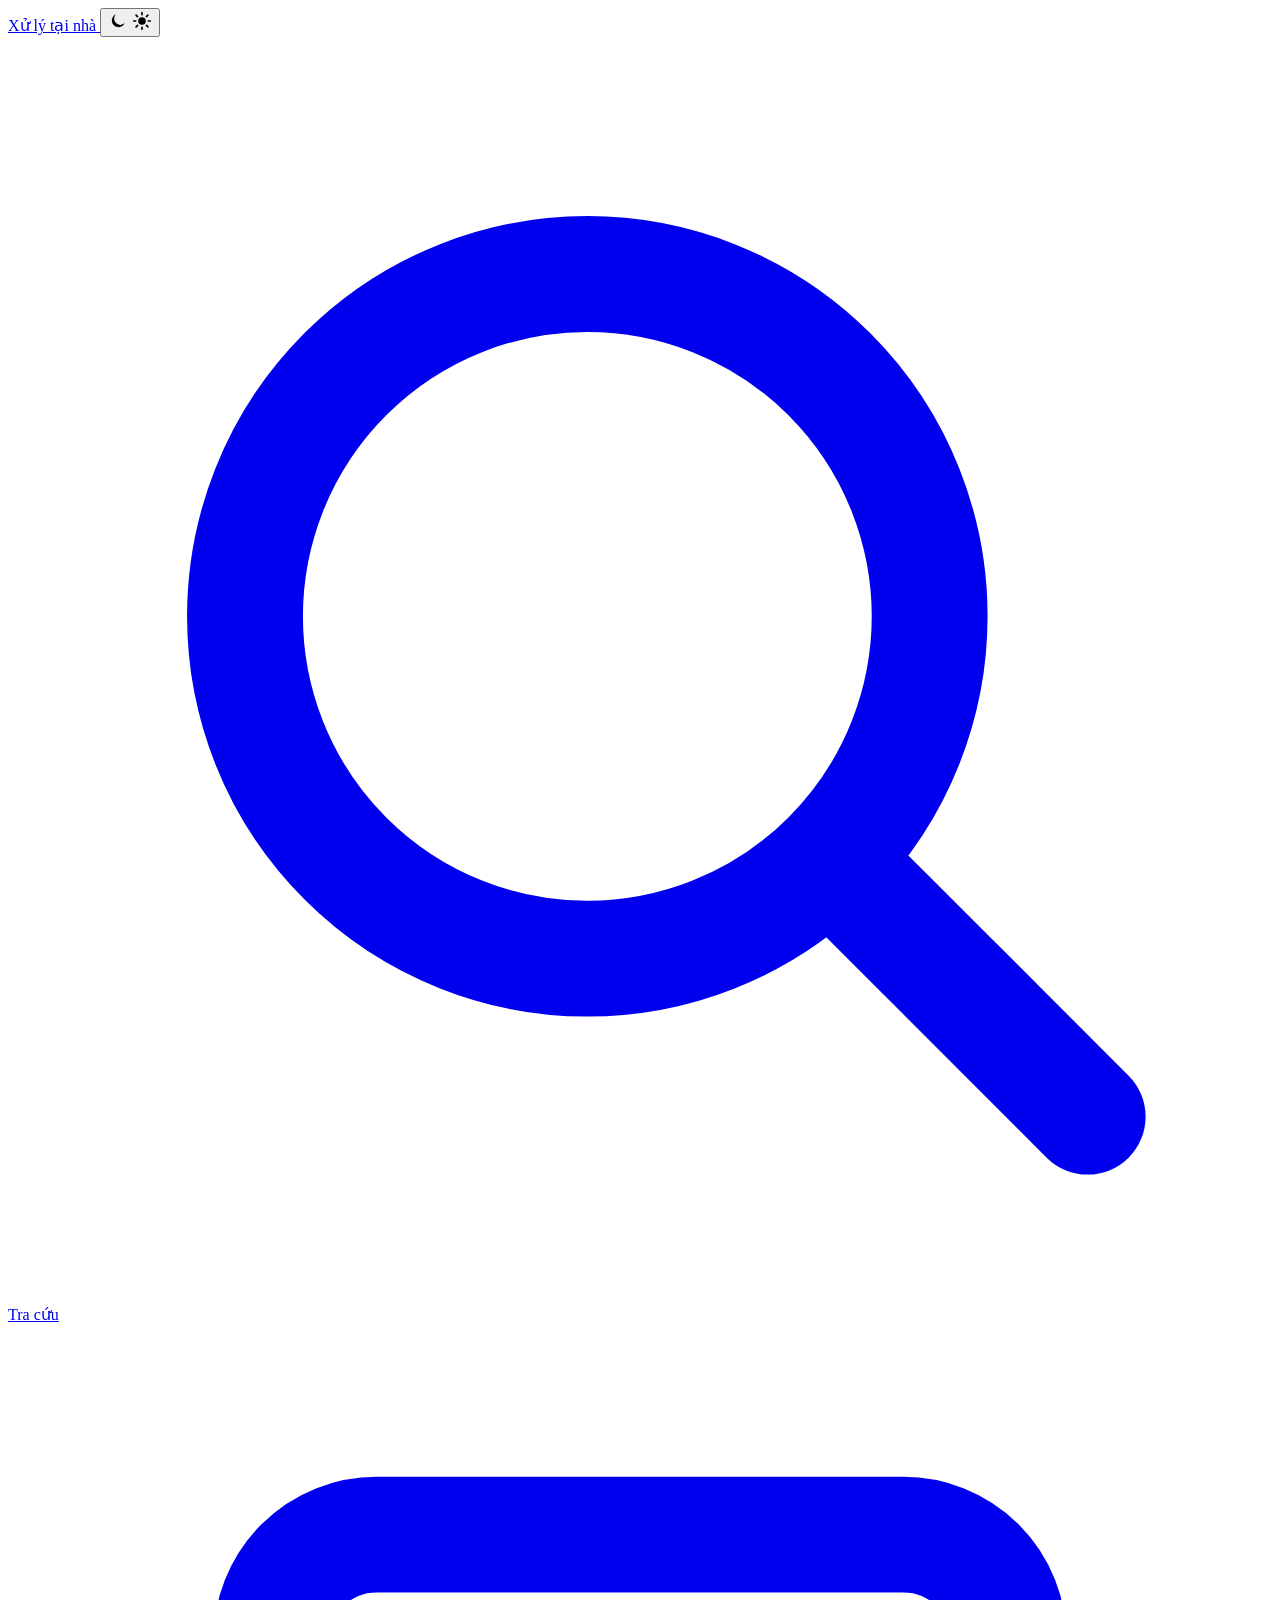
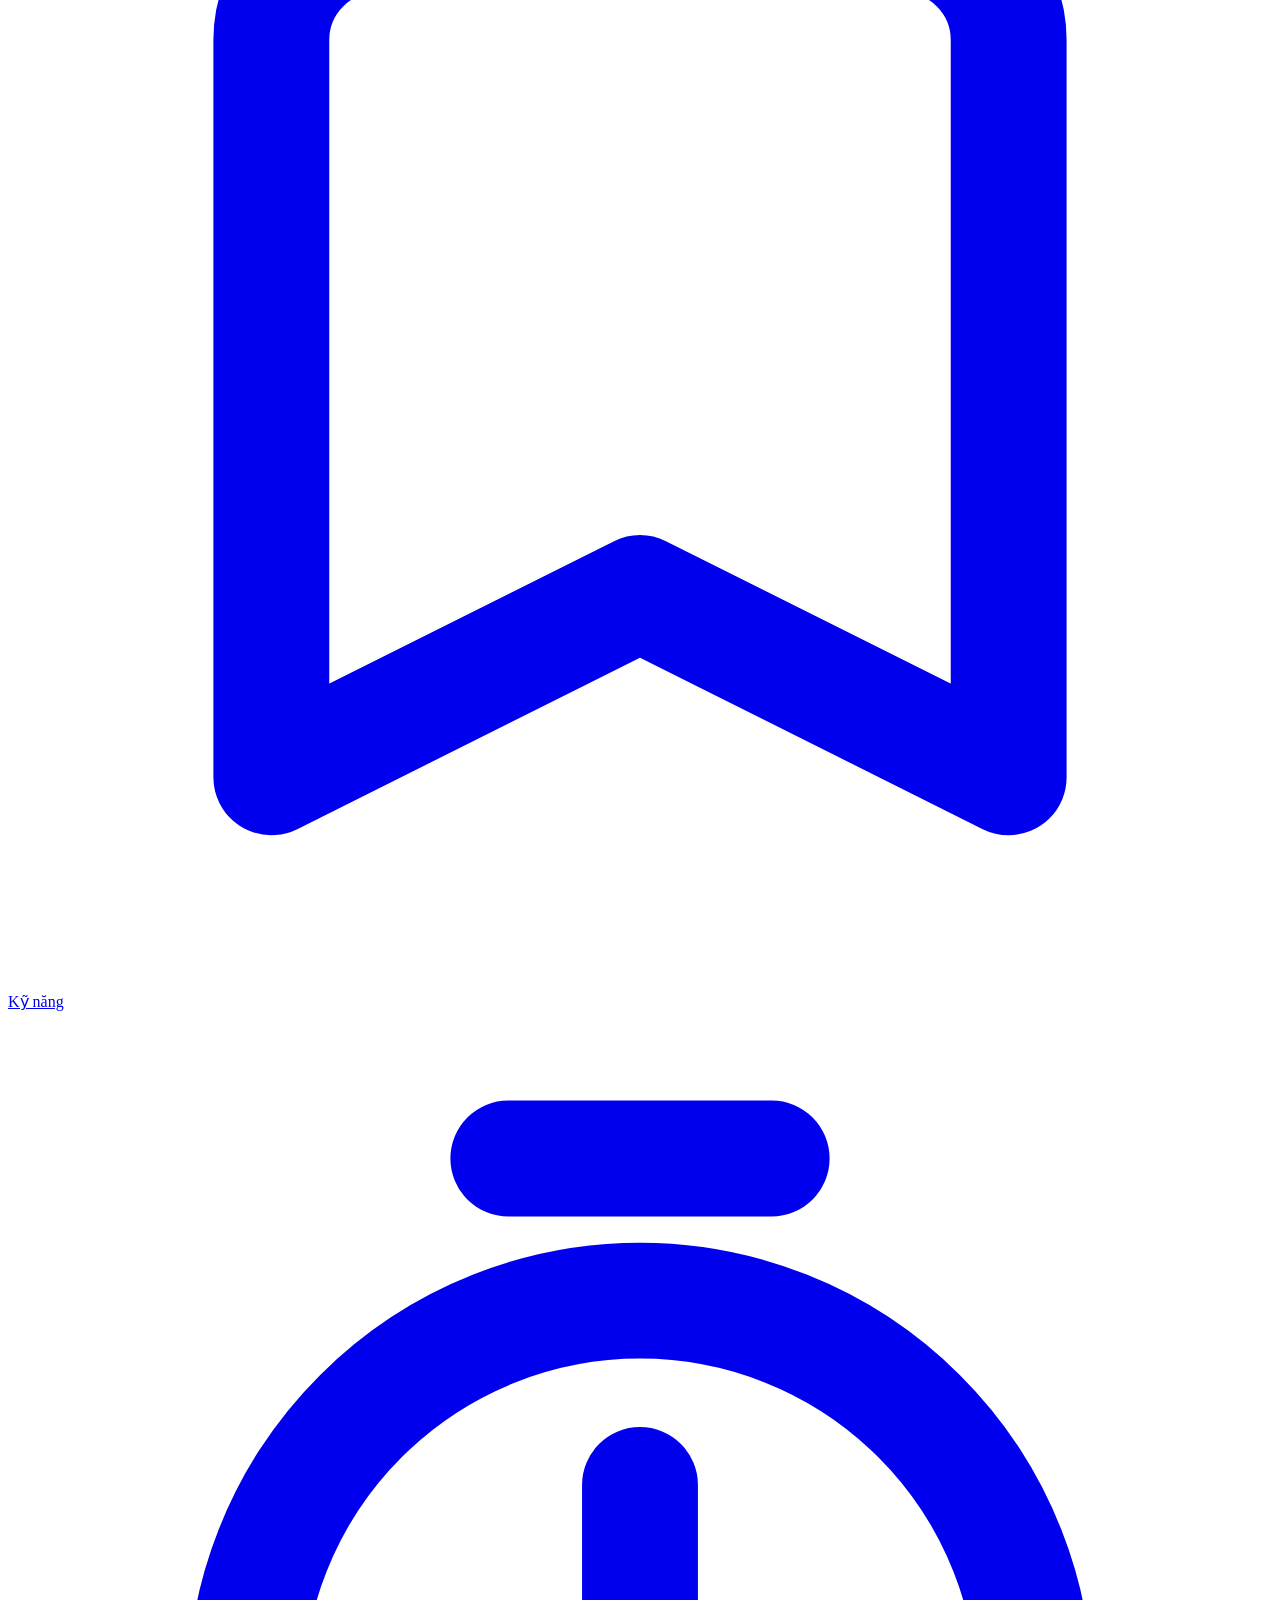
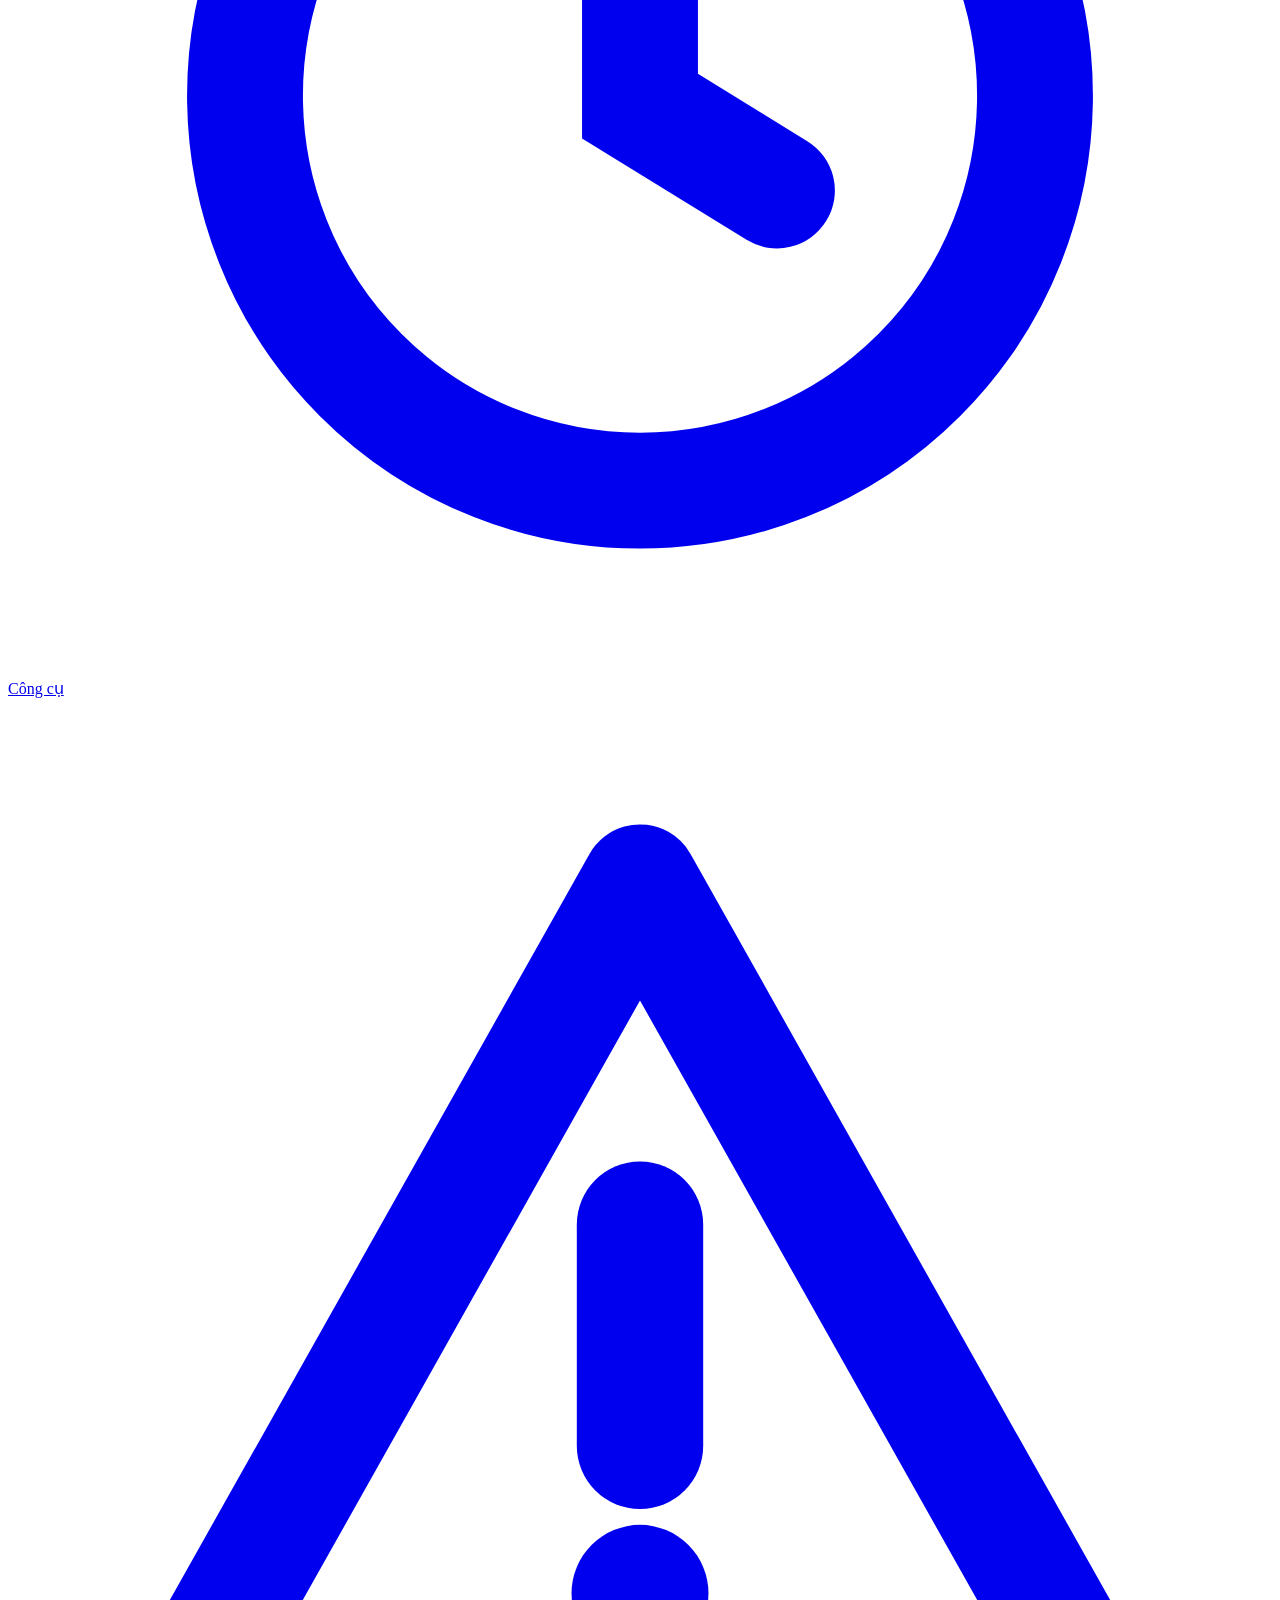
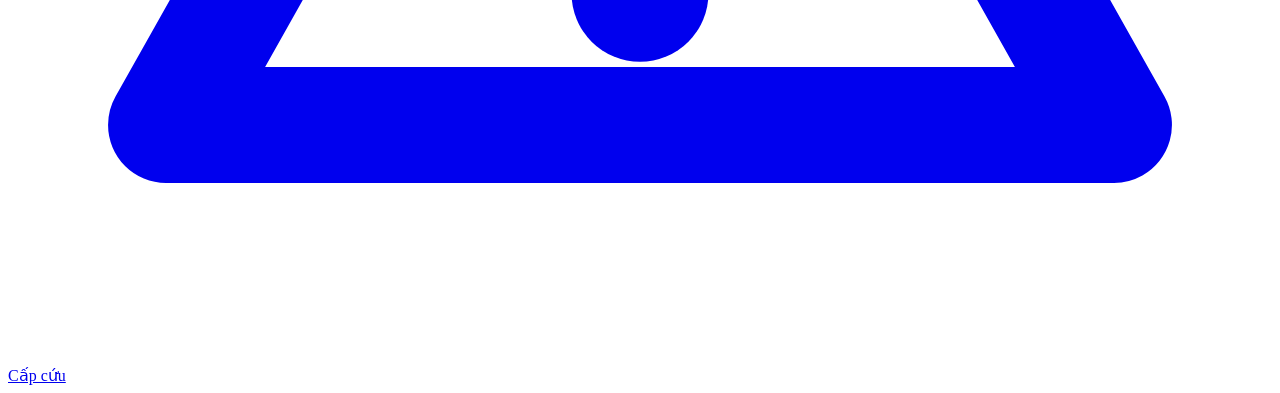
==== src/index.html @ 9179ca32 "App Xử lý tại nhà: 34 tình huống, 7 kỹ năng, PWA chạy offline Co-Authored-By: Claude Opus 5.5 <norep" ====
<!doctype html>
<html lang="vi">
<head>
<meta charset="utf-8">
<meta name="viewport" content="width=device-width, initial-scale=1, viewport-fit=cover">
<title>__TITLE__</title>
<meta name="description" content="Các bước xử lý tại nhà khi bé hoặc mẹ gặp vấn đề sau sinh: trớ sữa, sốt, vàng da, tắc tia sữa và các dấu hiệu phải đi cấp cứu.">
<meta name="theme-color" content="__THEME__">
<meta name="apple-mobile-web-app-capable" content="yes">
<meta name="mobile-web-app-capable" content="yes">
<meta name="apple-mobile-web-app-status-bar-style" content="default">
<meta name="apple-mobile-web-app-title" content="Xử lý tại nhà">
<link rel="manifest" href="manifest.webmanifest">
<link rel="icon" type="image/png" href="icons/favicon.png">
<link rel="apple-touch-icon" href="icons/apple-touch-icon.png">
<link rel="preconnect" href="https://fonts.googleapis.com">
<link rel="preconnect" href="https://fonts.gstatic.com" crossorigin>
<link href="https://fonts.googleapis.com/css2?family=Be+Vietnam+Pro:wght@400;500;600;700;800&display=swap" rel="stylesheet">
<script>
  try {
    var t = localStorage.getItem("xltn-theme");
    if (t === "light" || t === "dark") document.documentElement.setAttribute("data-theme", t);
  } catch (e) {}
</script>
<style>
/*__CSS__*/
</style>
</head>
<body>
<header class="top">
  <button class="top-back" id="back" aria-label="Quay lại" hidden>
    <svg viewBox="0 0 24 24" width="22" height="22" aria-hidden="true"><path d="M15 5l-7 7 7 7" fill="none" stroke="currentColor" stroke-width="2.4" stroke-linecap="round" stroke-linejoin="round"/></svg>
  </button>
  <a class="brand" href="#/" id="brand">
    <span class="brand-mark" aria-hidden="true"></span>
    <span class="brand-name">Xử lý tại nhà</span>
  </a>
  <span class="top-title" id="topTitle"></span>
  <button class="theme-btn" id="themeBtn" aria-label="Đổi giao diện sáng tối">
    <svg class="i-moon" viewBox="0 0 24 24" width="20" height="20" aria-hidden="true"><path d="M20 14.5A8 8 0 1 1 9.5 4a6.5 6.5 0 0 0 10.5 10.5z" fill="currentColor"/></svg>
    <svg class="i-sun" viewBox="0 0 24 24" width="20" height="20" aria-hidden="true"><circle cx="12" cy="12" r="4.5" fill="currentColor"/><g stroke="currentColor" stroke-width="2" stroke-linecap="round"><path d="M12 2v2.5M12 19.5V22M2 12h2.5M19.5 12H22M4.9 4.9l1.8 1.8M17.3 17.3l1.8 1.8M4.9 19.1l1.8-1.8M17.3 6.7l1.8-1.8"/></g></svg>
  </button>
</header>

<main id="view" tabindex="-1"></main>

<nav class="tabs" aria-label="Điều hướng chính">
  <a href="#/" data-tab="home">
    <svg viewBox="0 0 24 24" aria-hidden="true"><circle cx="11" cy="11" r="6.5" fill="none" stroke="currentColor" stroke-width="2.2"/><path d="M16 16l4.5 4.5" stroke="currentColor" stroke-width="2.2" stroke-linecap="round"/></svg>
    <span>Tra cứu</span>
  </a>
  <a href="#/ky-nang" data-tab="skills">
    <svg viewBox="0 0 24 24" aria-hidden="true"><path d="M7 4h10a2 2 0 0 1 2 2v14l-7-3.5L5 20V6a2 2 0 0 1 2-2z" fill="none" stroke="currentColor" stroke-width="2.2" stroke-linejoin="round"/></svg>
    <span>Kỹ năng</span>
  </a>
  <a href="#/cong-cu" data-tab="tools">
    <svg viewBox="0 0 24 24" aria-hidden="true"><circle cx="12" cy="13" r="7.5" fill="none" stroke="currentColor" stroke-width="2.2"/><path d="M12 9v4.2l2.6 1.6M9.5 2.8h5" fill="none" stroke="currentColor" stroke-width="2.2" stroke-linecap="round"/></svg>
    <span>Công cụ</span>
  </a>
  <a href="#/cap-cuu" data-tab="sos" class="tab-sos">
    <svg viewBox="0 0 24 24" aria-hidden="true"><path d="M12 3.5l9 16H3z" fill="none" stroke="currentColor" stroke-width="2.2" stroke-linejoin="round"/><path d="M12 10v4.2" stroke="currentColor" stroke-width="2.4" stroke-linecap="round"/><circle cx="12" cy="17" r="1.3" fill="currentColor"/></svg>
    <span>Cấp cứu</span>
  </a>
</nav>

<div class="sheet-wrap" id="sheet" hidden>
  <div class="sheet-scrim" data-close-sheet></div>
  <section class="sheet" role="dialog" aria-modal="true" aria-labelledby="sheetTitle">
    <div class="sheet-grip" aria-hidden="true"></div>
    <div class="sheet-head">
      <h2 id="sheetTitle"></h2>
      <button class="sheet-x" data-close-sheet aria-label="Đóng">
        <svg viewBox="0 0 24 24" width="20" height="20" aria-hidden="true"><path d="M6 6l12 12M18 6L6 18" stroke="currentColor" stroke-width="2.4" stroke-linecap="round"/></svg>
      </button>
    </div>
    <div class="sheet-body" id="sheetBody"></div>
  </section>
</div>

<div class="toast" id="toast" role="status" aria-live="polite" hidden></div>

<script id="data" type="application/json">__DATA__</script>
<script>
window.APP_VERSION = "__VERSION__";
/*__JS__*/
</script>
</body>
</html>
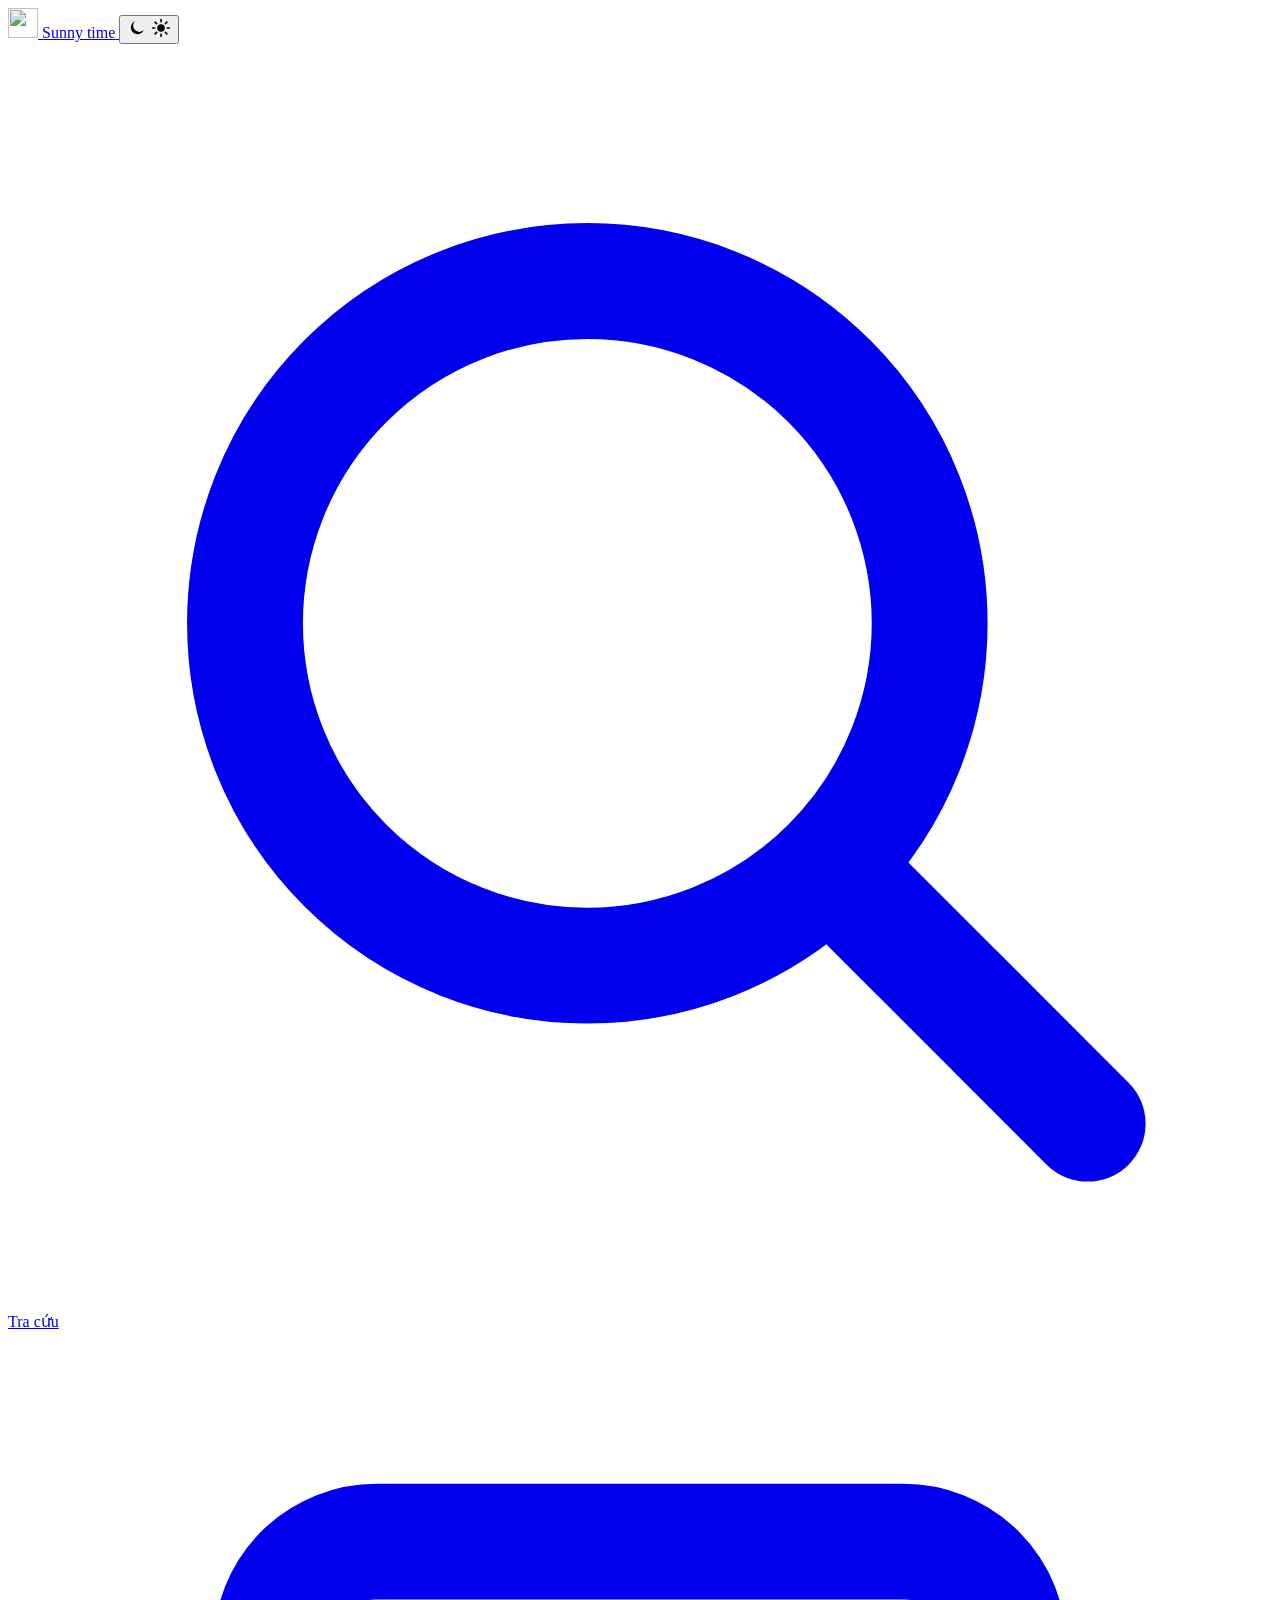
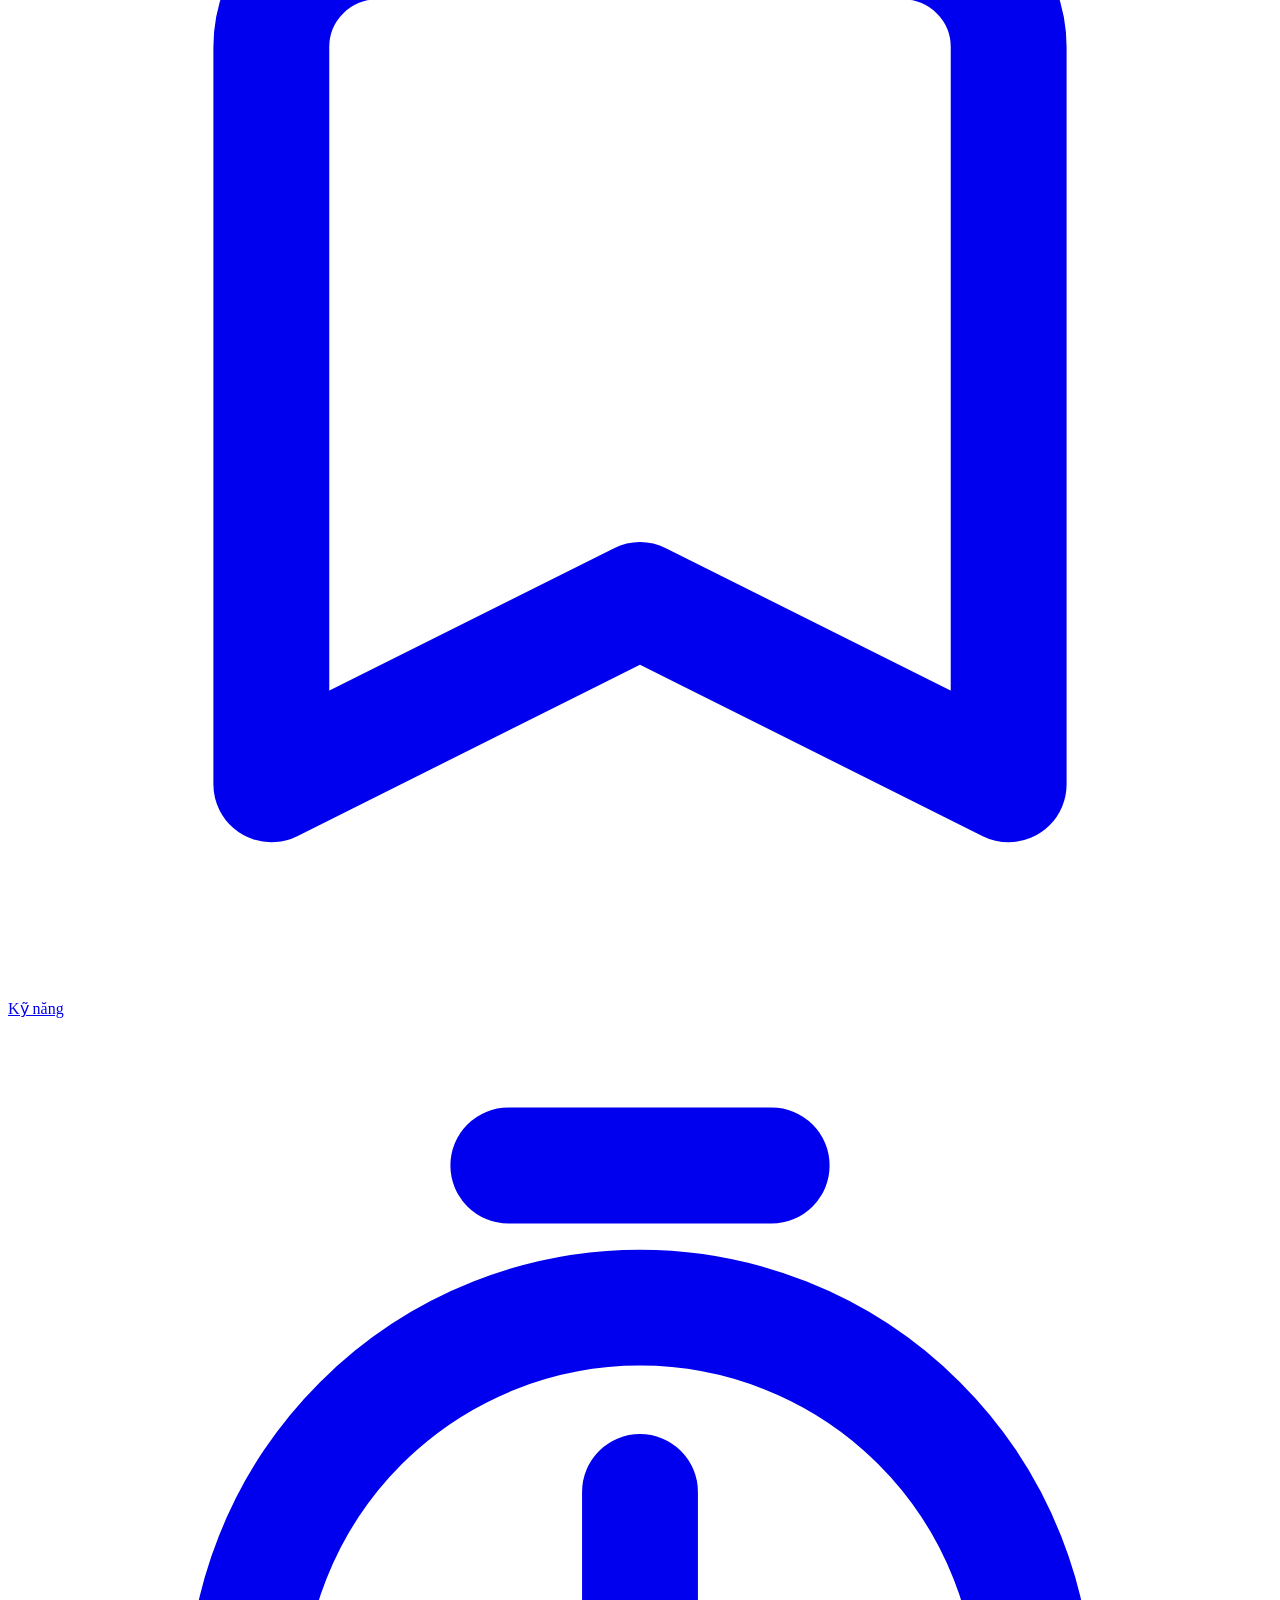
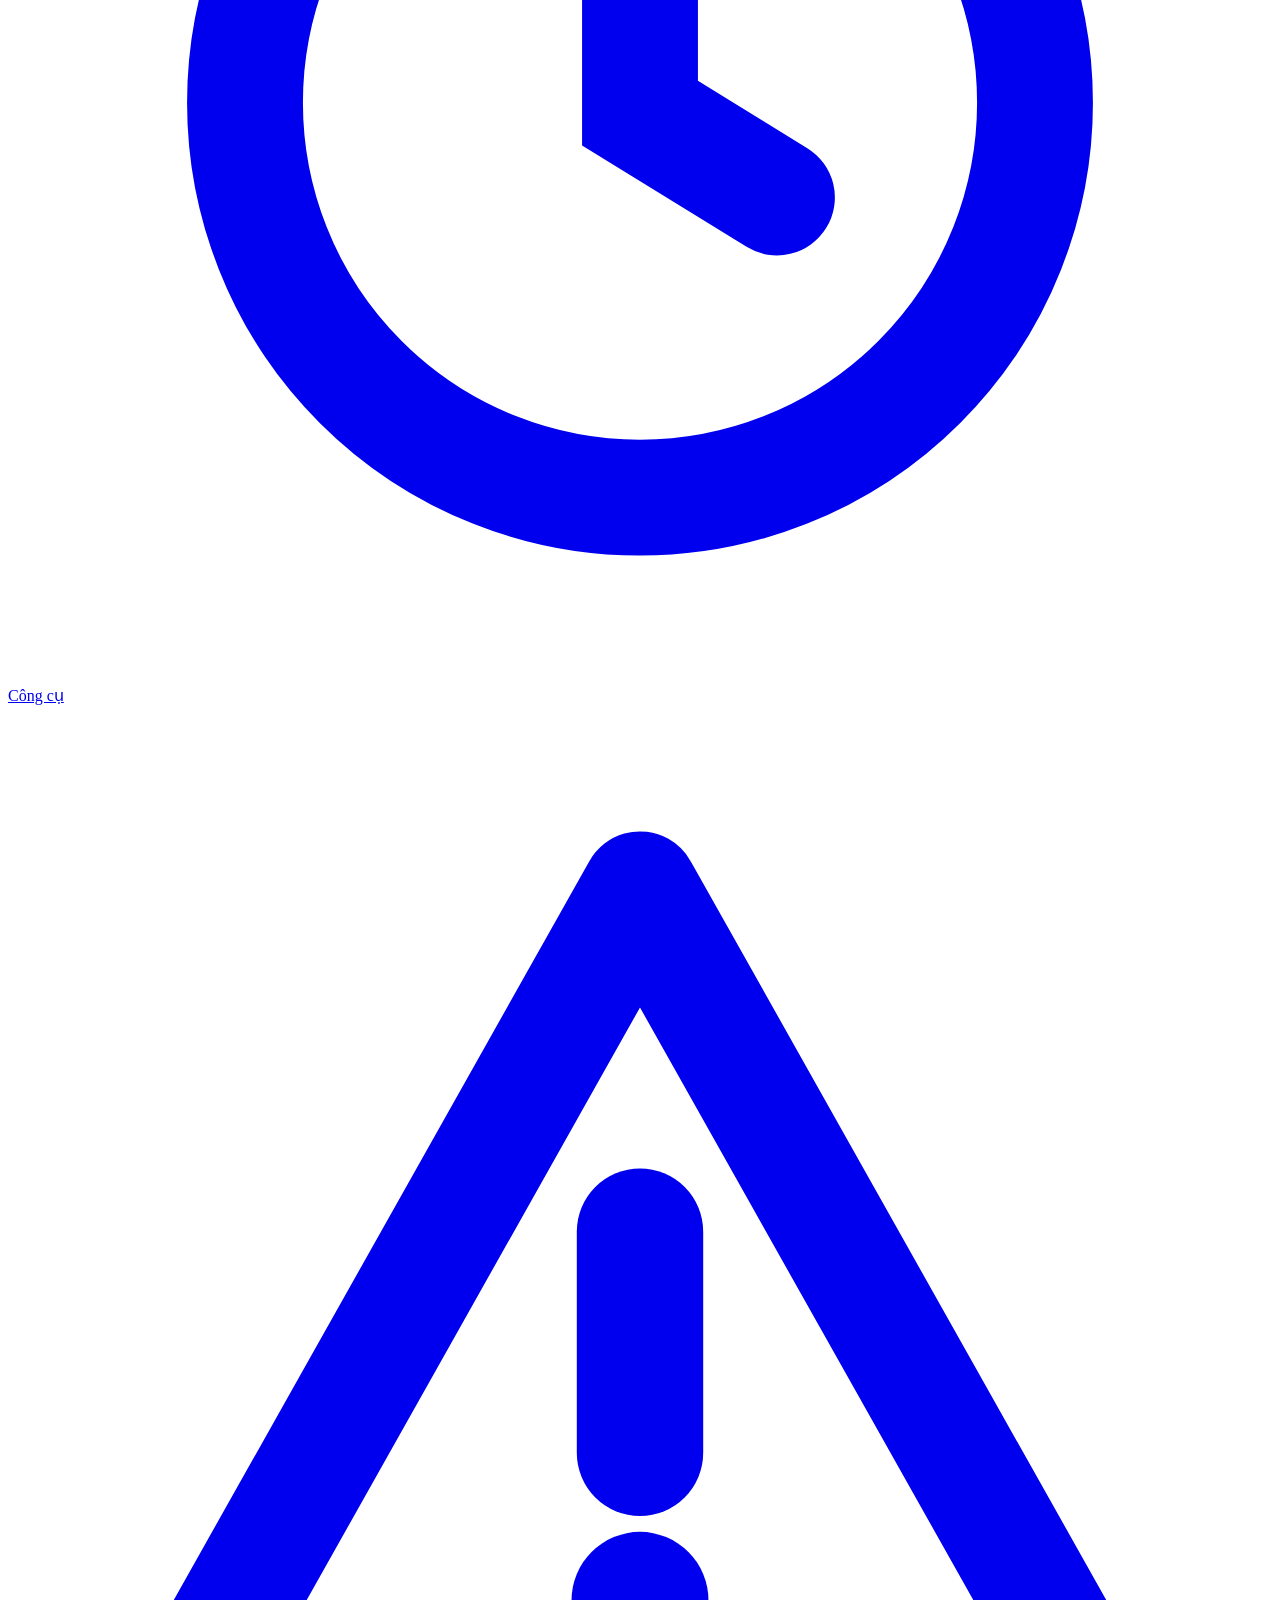
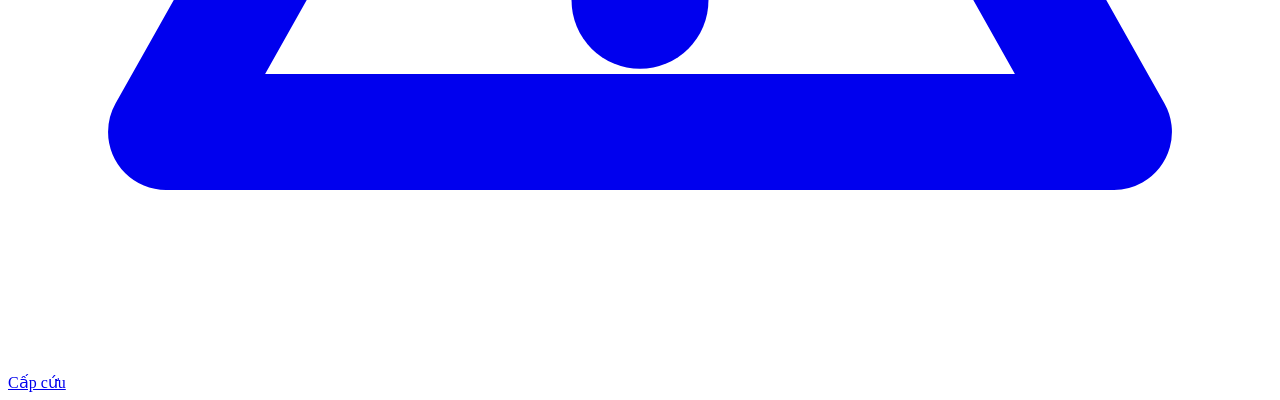
==== commit 0a33eb22: "Đổi tên app thành Sunny time, icon hoa hướng dương kiểu trung cổ, gập phần Đây là gì Co-Authored-By:" ====
--- a/src/index.html
+++ b/src/index.html
@@ -9,7 +9,7 @@
 <meta name="apple-mobile-web-app-capable" content="yes">
 <meta name="mobile-web-app-capable" content="yes">
 <meta name="apple-mobile-web-app-status-bar-style" content="default">
-<meta name="apple-mobile-web-app-title" content="Xử lý tại nhà">
+<meta name="apple-mobile-web-app-title" content="Sunny time">
 <link rel="manifest" href="manifest.webmanifest">
 <link rel="icon" type="image/png" href="icons/favicon.png">
 <link rel="apple-touch-icon" href="icons/apple-touch-icon.png">
@@ -32,8 +32,8 @@
     <svg viewBox="0 0 24 24" width="22" height="22" aria-hidden="true"><path d="M15 5l-7 7 7 7" fill="none" stroke="currentColor" stroke-width="2.4" stroke-linecap="round" stroke-linejoin="round"/></svg>
   </button>
   <a class="brand" href="#/" id="brand">
-    <span class="brand-mark" aria-hidden="true"></span>
-    <span class="brand-name">Xử lý tại nhà</span>
+    <img class="brand-mark" src="icons/mark.png" alt="" width="30" height="30">
+    <span class="brand-name">Sunny time</span>
   </a>
   <span class="top-title" id="topTitle"></span>
   <button class="theme-btn" id="themeBtn" aria-label="Đổi giao diện sáng tối">
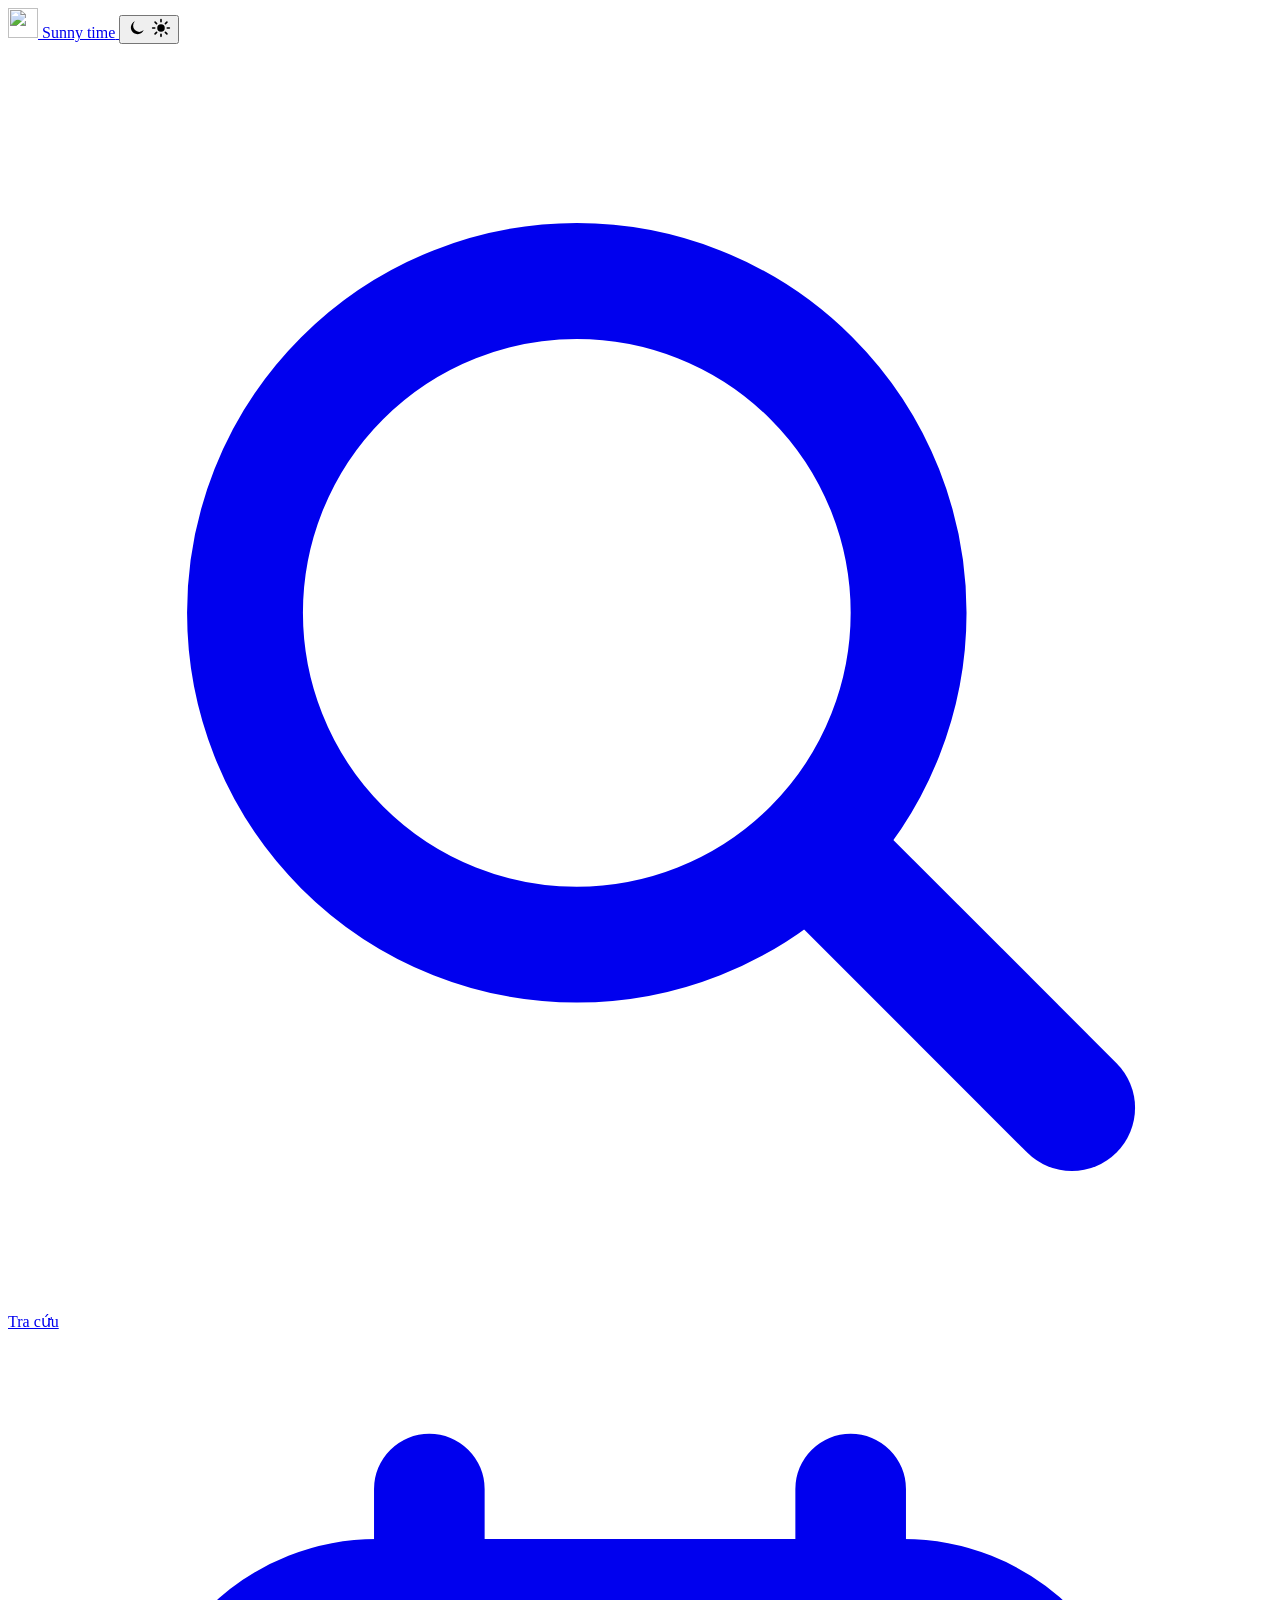
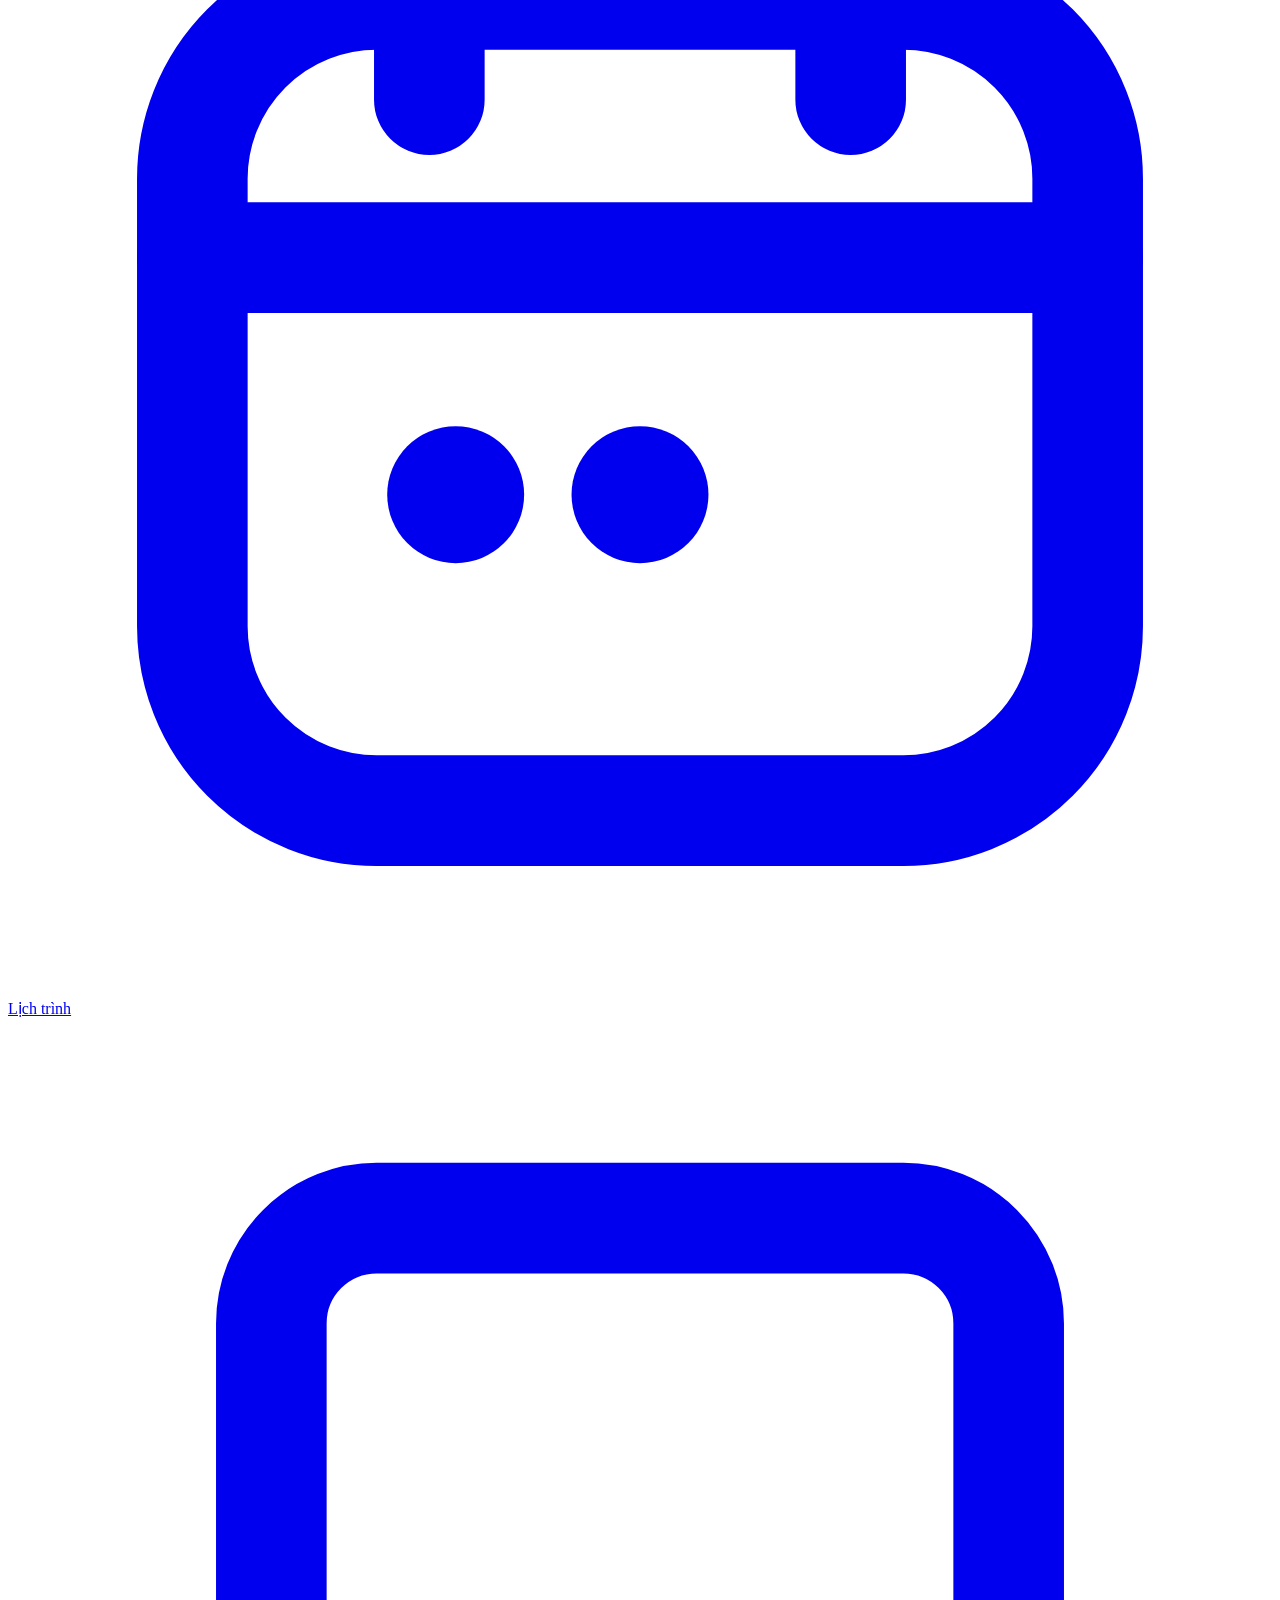
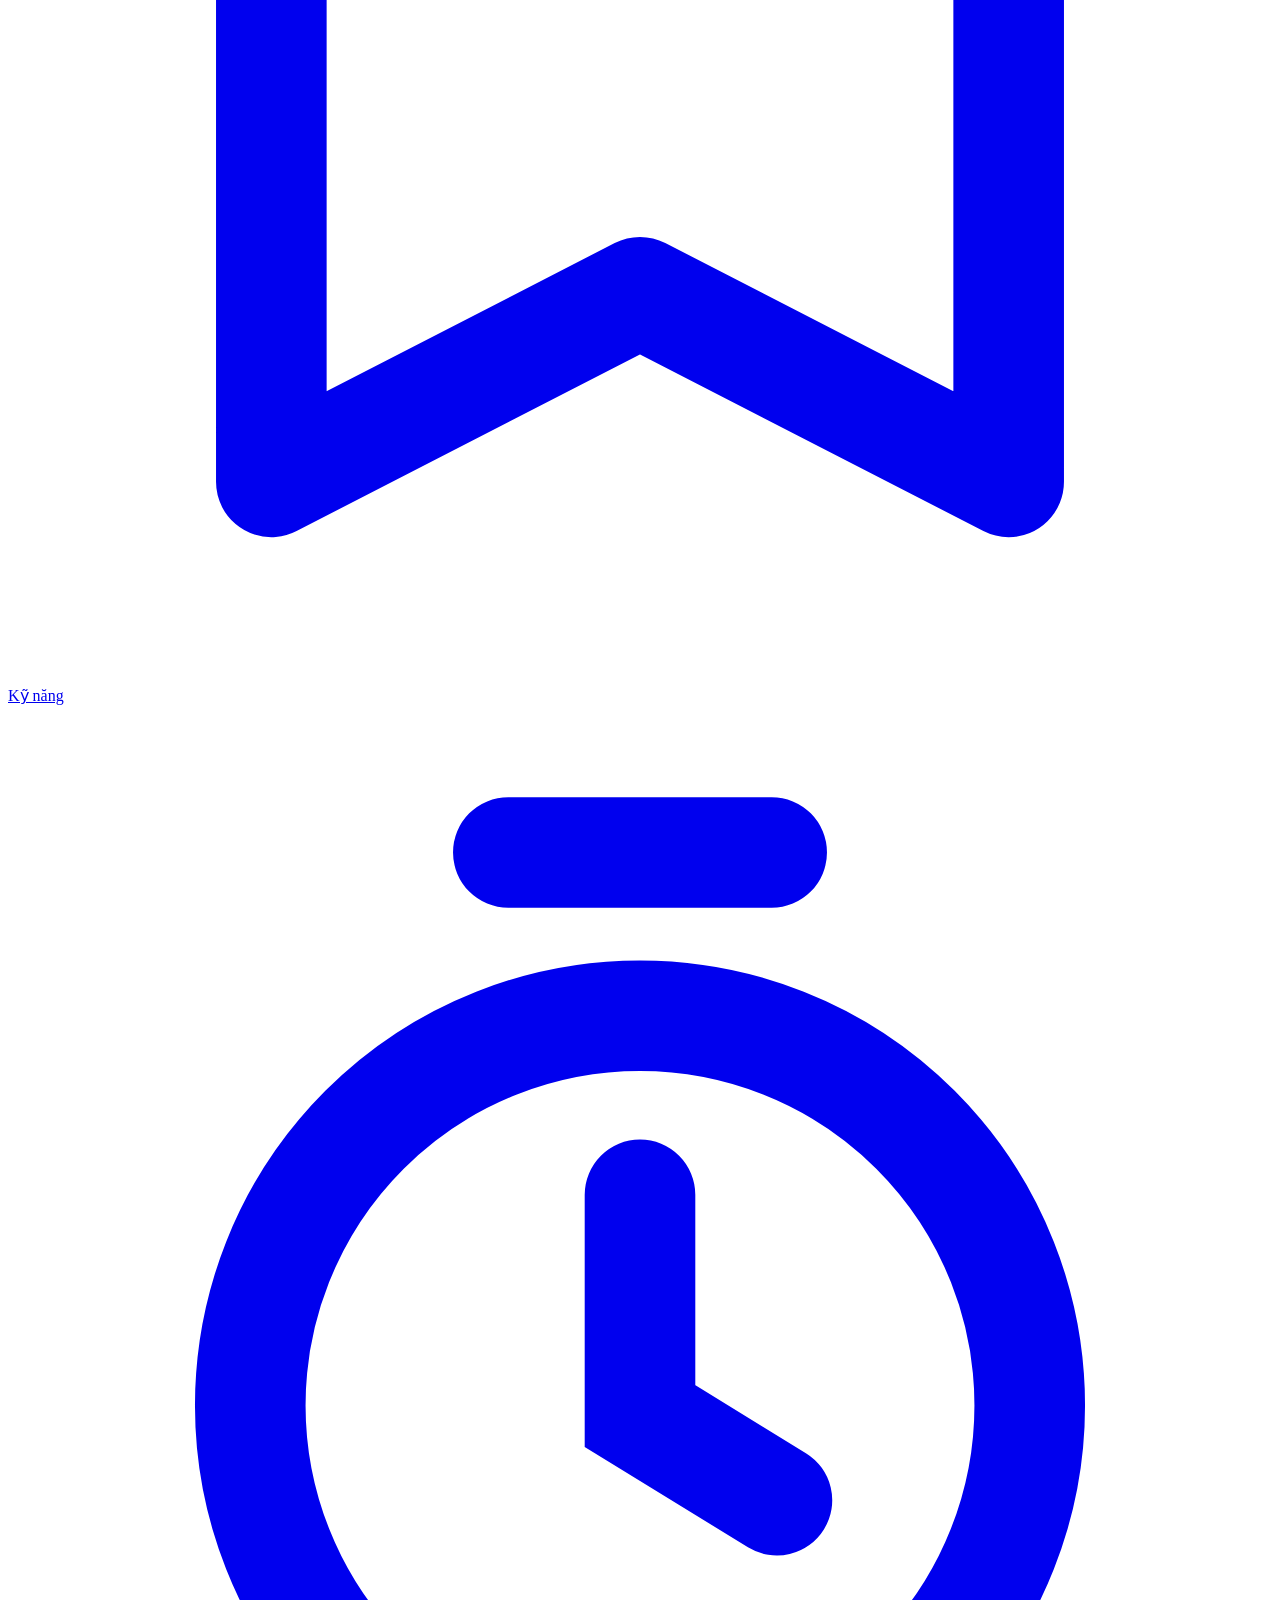
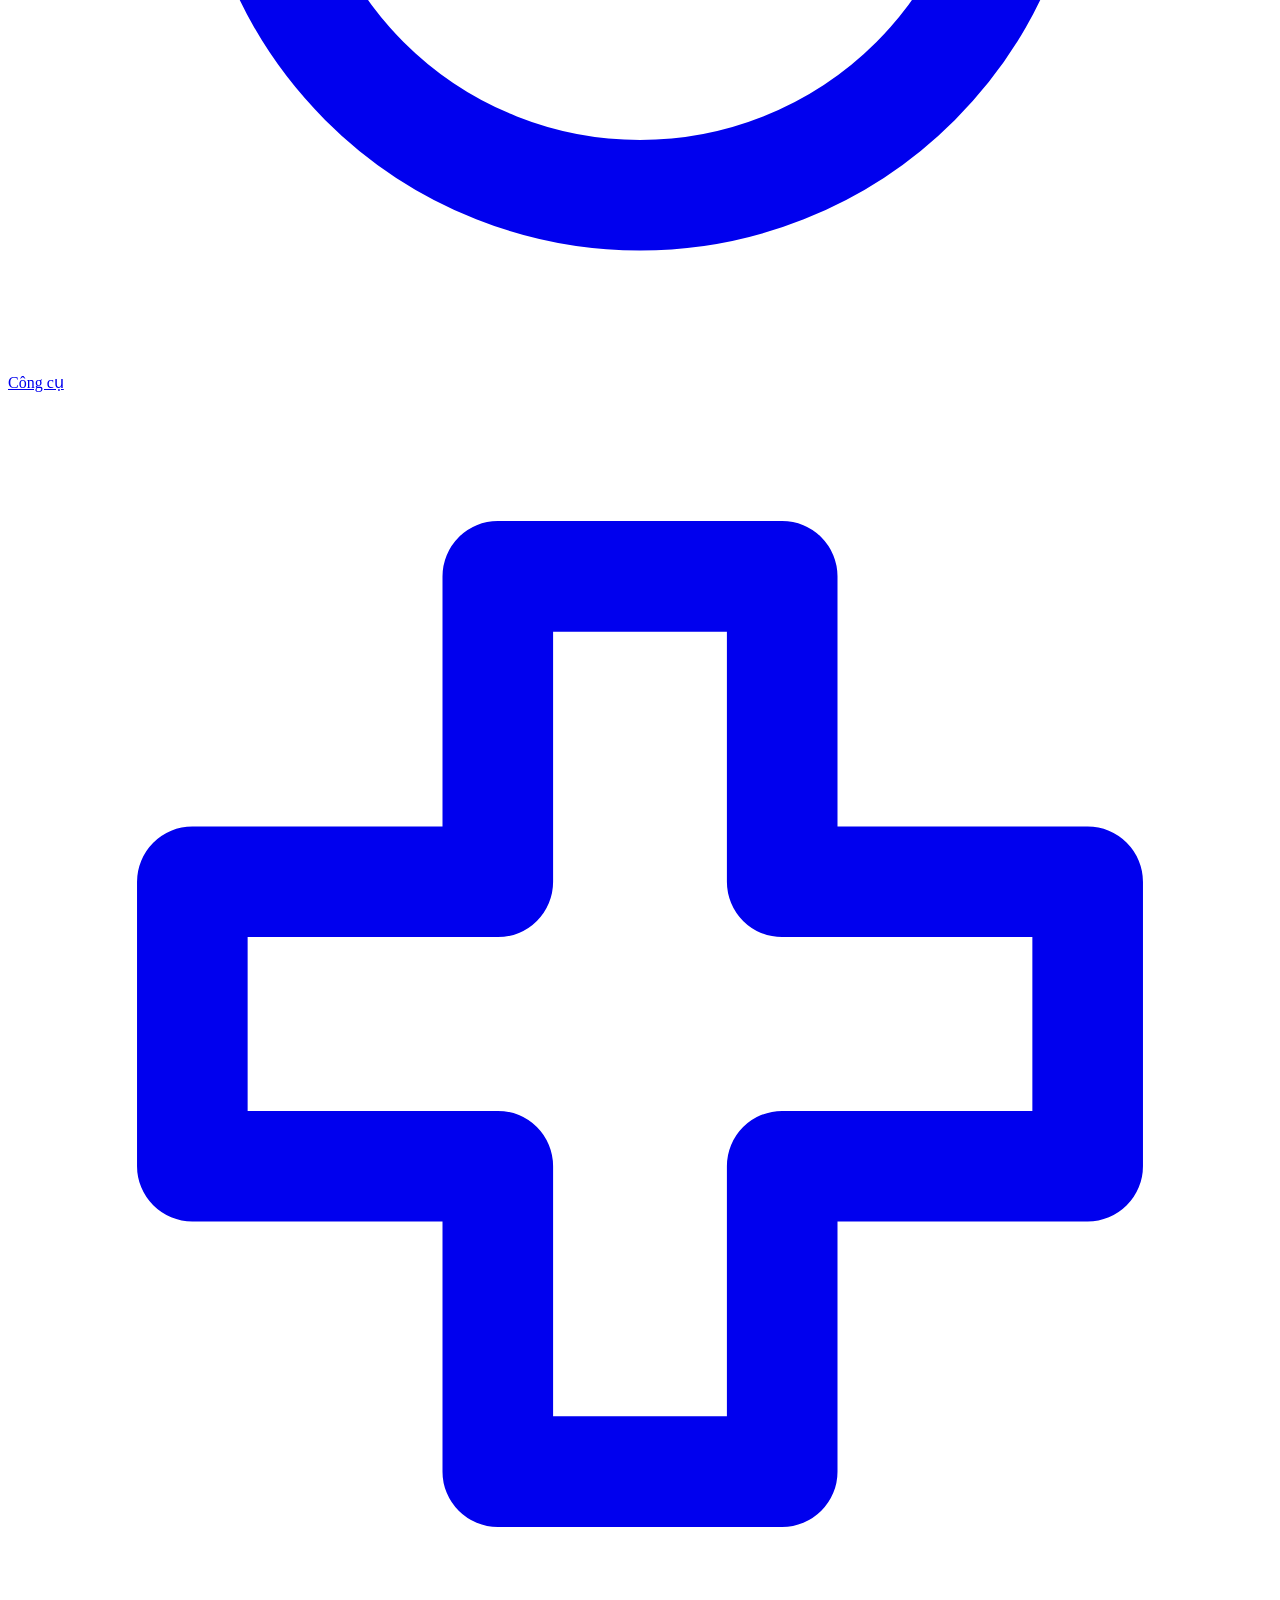
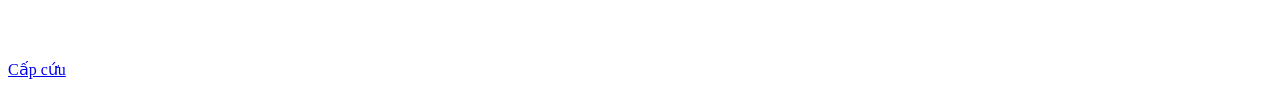
==== commit 9ee56a45: "Thêm mục Lịch trình trong ngày (0-12 tháng, lịch hút sữa), giao diện theo iOS 27 Co-Authored-By: Cla" ====
--- a/src/index.html
+++ b/src/index.html
@@ -4,8 +4,9 @@
 <meta charset="utf-8">
 <meta name="viewport" content="width=device-width, initial-scale=1, viewport-fit=cover">
 <title>__TITLE__</title>
-<meta name="description" content="Các bước xử lý tại nhà khi bé hoặc mẹ gặp vấn đề sau sinh: trớ sữa, sốt, vàng da, tắc tia sữa và các dấu hiệu phải đi cấp cứu.">
-<meta name="theme-color" content="__THEME__">
+<meta name="description" content="Sunny time: lịch trình trong ngày theo tháng tuổi và các bước xử lý tại nhà khi bé hoặc mẹ gặp vấn đề sau sinh.">
+<meta name="theme-color" content="#F2F2F7" media="(prefers-color-scheme: light)">
+<meta name="theme-color" content="#000000" media="(prefers-color-scheme: dark)">
 <meta name="apple-mobile-web-app-capable" content="yes">
 <meta name="mobile-web-app-capable" content="yes">
 <meta name="apple-mobile-web-app-status-bar-style" content="default">
@@ -27,16 +28,18 @@
 </style>
 </head>
 <body>
+<div class="ambient" aria-hidden="true"><i></i><i></i><i></i></div>
+
 <header class="top">
-  <button class="top-back" id="back" aria-label="Quay lại" hidden>
-    <svg viewBox="0 0 24 24" width="22" height="22" aria-hidden="true"><path d="M15 5l-7 7 7 7" fill="none" stroke="currentColor" stroke-width="2.4" stroke-linecap="round" stroke-linejoin="round"/></svg>
+  <button class="glass-btn top-back" id="back" aria-label="Quay lại" hidden>
+    <svg viewBox="0 0 24 24" width="22" height="22" aria-hidden="true"><path d="M14.5 5l-7 7 7 7" fill="none" stroke="currentColor" stroke-width="2.6" stroke-linecap="round" stroke-linejoin="round"/></svg>
   </button>
   <a class="brand" href="#/" id="brand">
     <img class="brand-mark" src="icons/mark.png" alt="" width="30" height="30">
     <span class="brand-name">Sunny time</span>
   </a>
   <span class="top-title" id="topTitle"></span>
-  <button class="theme-btn" id="themeBtn" aria-label="Đổi giao diện sáng tối">
+  <button class="glass-btn theme-btn" id="themeBtn" aria-label="Đổi giao diện sáng tối">
     <svg class="i-moon" viewBox="0 0 24 24" width="20" height="20" aria-hidden="true"><path d="M20 14.5A8 8 0 1 1 9.5 4a6.5 6.5 0 0 0 10.5 10.5z" fill="currentColor"/></svg>
     <svg class="i-sun" viewBox="0 0 24 24" width="20" height="20" aria-hidden="true"><circle cx="12" cy="12" r="4.5" fill="currentColor"/><g stroke="currentColor" stroke-width="2" stroke-linecap="round"><path d="M12 2v2.5M12 19.5V22M2 12h2.5M19.5 12H22M4.9 4.9l1.8 1.8M17.3 17.3l1.8 1.8M4.9 19.1l1.8-1.8M17.3 6.7l1.8-1.8"/></g></svg>
   </button>
@@ -45,20 +48,25 @@
 <main id="view" tabindex="-1"></main>
 
 <nav class="tabs" aria-label="Điều hướng chính">
+  <span class="tab-pill" aria-hidden="true"></span>
   <a href="#/" data-tab="home">
-    <svg viewBox="0 0 24 24" aria-hidden="true"><circle cx="11" cy="11" r="6.5" fill="none" stroke="currentColor" stroke-width="2.2"/><path d="M16 16l4.5 4.5" stroke="currentColor" stroke-width="2.2" stroke-linecap="round"/></svg>
+    <svg viewBox="0 0 24 24" aria-hidden="true"><circle cx="10.8" cy="10.8" r="6.3" fill="none" stroke="currentColor" stroke-width="2.2"/><path d="M15.6 15.6l4.6 4.6" stroke="currentColor" stroke-width="2.4" stroke-linecap="round"/></svg>
     <span>Tra cứu</span>
   </a>
+  <a href="#/lich-trinh" data-tab="plan">
+    <svg viewBox="0 0 24 24" aria-hidden="true"><rect x="3.5" y="5" width="17" height="15.5" rx="3.5" fill="none" stroke="currentColor" stroke-width="2.1"/><path d="M3.5 10h17M8 3v4M16 3v4" stroke="currentColor" stroke-width="2.1" stroke-linecap="round"/><circle cx="8.5" cy="14.5" r="1.3" fill="currentColor"/><circle cx="12" cy="14.5" r="1.3" fill="currentColor"/></svg>
+    <span>Lịch trình</span>
+  </a>
   <a href="#/ky-nang" data-tab="skills">
-    <svg viewBox="0 0 24 24" aria-hidden="true"><path d="M7 4h10a2 2 0 0 1 2 2v14l-7-3.5L5 20V6a2 2 0 0 1 2-2z" fill="none" stroke="currentColor" stroke-width="2.2" stroke-linejoin="round"/></svg>
+    <svg viewBox="0 0 24 24" aria-hidden="true"><path d="M7 3.8h10a2 2 0 0 1 2 2v14.4l-7-3.6-7 3.6V5.8a2 2 0 0 1 2-2z" fill="none" stroke="currentColor" stroke-width="2.1" stroke-linejoin="round"/></svg>
     <span>Kỹ năng</span>
   </a>
   <a href="#/cong-cu" data-tab="tools">
-    <svg viewBox="0 0 24 24" aria-hidden="true"><circle cx="12" cy="13" r="7.5" fill="none" stroke="currentColor" stroke-width="2.2"/><path d="M12 9v4.2l2.6 1.6M9.5 2.8h5" fill="none" stroke="currentColor" stroke-width="2.2" stroke-linecap="round"/></svg>
+    <svg viewBox="0 0 24 24" aria-hidden="true"><circle cx="12" cy="13.3" r="7.4" fill="none" stroke="currentColor" stroke-width="2.1"/><path d="M12 9.3v4.2l2.6 1.6M9.5 2.8h5" fill="none" stroke="currentColor" stroke-width="2.1" stroke-linecap="round"/></svg>
     <span>Công cụ</span>
   </a>
   <a href="#/cap-cuu" data-tab="sos" class="tab-sos">
-    <svg viewBox="0 0 24 24" aria-hidden="true"><path d="M12 3.5l9 16H3z" fill="none" stroke="currentColor" stroke-width="2.2" stroke-linejoin="round"/><path d="M12 10v4.2" stroke="currentColor" stroke-width="2.4" stroke-linecap="round"/><circle cx="12" cy="17" r="1.3" fill="currentColor"/></svg>
+    <svg viewBox="0 0 24 24" aria-hidden="true"><path d="M9.3 3.5h5.4v5.8h5.8v5.4h-5.8v5.8H9.3v-5.8H3.5V9.3h5.8z" fill="none" stroke="currentColor" stroke-width="2.1" stroke-linejoin="round"/></svg>
     <span>Cấp cứu</span>
   </a>
 </nav>
@@ -69,8 +77,8 @@
     <div class="sheet-grip" aria-hidden="true"></div>
     <div class="sheet-head">
       <h2 id="sheetTitle"></h2>
-      <button class="sheet-x" data-close-sheet aria-label="Đóng">
-        <svg viewBox="0 0 24 24" width="20" height="20" aria-hidden="true"><path d="M6 6l12 12M18 6L6 18" stroke="currentColor" stroke-width="2.4" stroke-linecap="round"/></svg>
+      <button class="glass-btn sheet-x" data-close-sheet aria-label="Đóng">
+        <svg viewBox="0 0 24 24" width="18" height="18" aria-hidden="true"><path d="M6.5 6.5l11 11M17.5 6.5l-11 11" stroke="currentColor" stroke-width="2.6" stroke-linecap="round"/></svg>
       </button>
     </div>
     <div class="sheet-body" id="sheetBody"></div>
